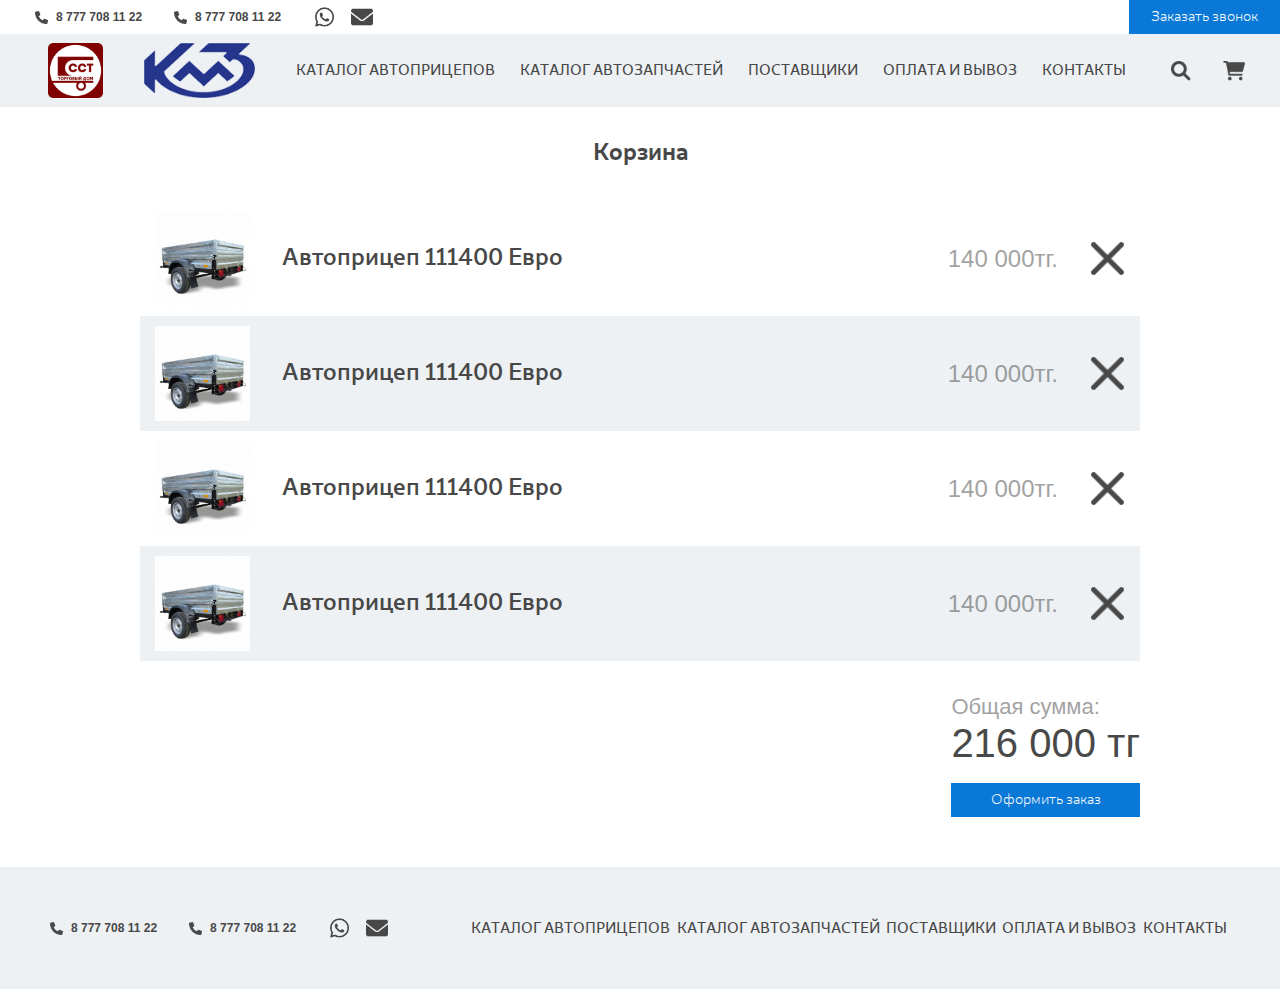
==== cart.html @ 84c4a44a "add list" ====
<!DOCTYPE html>
<html lang="ru">
<head>
    <meta charset="utf-8">
    <meta name="viewport"
          content="width=device-width, user-scalable=no, initial-scale=1.0, maximum-scale=1.0, minimum-scale=1.0">
    <title>Nav</title>
    <link rel="stylesheet" type="text/css" href="css/style.min.css">
    <link rel="stylesheet" type="text/css" href="css/cart.min.css">
    <script src="js/burger.js"></script>
</head>
<body>
<header class="container">
    <div class="up-menu">
        <div class="contact">
            <div class="phone-list">
                <div class="phone-item">
                    <div class="icon-phone"></div>
                    <div class="phone">8 777 708 11 22</div>
                </div>
                <div class="phone-item">
                    <div class="icon-phone"></div>
                    <div class="phone">8 777 708 11 22</div>
                </div>
            </div>
            <div class="social">
                <div class="icon-whatsapp"></div>
                <div class="icon-mail"></div>
            </div>
        </div>
        <div class="call">
            <button>Заказать звонок</button>
        </div>
    </div>
    <div class="down-menu">
        <div class="logo">
            <div class="icon-sst"></div>
            <div class="icon-kmz"></div>
        </div>
        <nav class="main-menu">
            <ul>
                <li><a href="">Каталог Автоприцепов</a></li>
                <li><a href="">Каталог Автозапчастей</a></li>
                <li><a href="">Поставщики</a></li>
                <li><a href="">Оплата и вывоз</a></li>
                <li><a href="">Контакты</a></li>
            </ul>
        </nav>
        <nav class="mobile_menu">
            <div onclick="burger_click()" class="burger_icon">
                <span></span>
                <span></span>
                <span></span>
            </div>
            <ul class="burger_menu">
                <li><a href="">Каталог Автоприцепов</a></li>
                <li><a href="">Каталог Автозапчастей</a></li>
                <li><a href="">Поставщики</a></li>
                <li><a href="">Оплата и вывоз</a></li>
                <li><a href="">Контакты</a></li>
            </ul>
        </nav>
        <div class="search">
            <div class="icon-search"></div>
            <div class="icon-basket"></div>
        </div>
    </div>
</header>

<main class="container">
    <section class="wrap item cart-list">
        <h2 class="title">Корзина</h2>
        <div class="cart">
            <div class="item">
                <div class="left">
                    <img src="img/test-item.png" alt="">
                    <p class="name">Автоприцеп 111400 Евро</p>
                </div>
                <div class="right">
                    <p class="price">140 000тг.</p>
                    <img src="img/icon/del.png" alt="">
                </div>

            </div>
            <div class="item">
                <div class="left">
                    <img src="img/test-item.png" alt="">
                    <p class="name">Автоприцеп 111400 Евро</p>
                </div>
                <div class="right">
                    <p class="price">140 000тг.</p>
                    <img src="img/icon/del.png" alt="">
                </div>

            </div>
            <div class="item">
                <div class="left">
                    <img src="img/test-item.png" alt="">
                    <p class="name">Автоприцеп 111400 Евро</p>
                </div>
                <div class="right">
                    <p class="price">140 000тг.</p>
                    <img src="img/icon/del.png" alt="">
                </div>

            </div>
            <div class="item">
                <div class="left">
                    <img src="img/test-item.png" alt="">
                    <p class="name">Автоприцеп 111400 Евро</p>
                </div>
                <div class="right">
                    <p class="price">140 000тг.</p>
                    <img src="img/icon/del.png" alt="">
                </div>

            </div>
        </div>
    </section>
    <section class="wrap item cart-buy">
        <div class="card">
            <div class="text">
                <p>Общая сумма:</p>
                <h4>216 000 тг</h4>
            </div>
            <button>Оформить заказ</button>
        </div>
    </section>
</main>

<footer class="container">
    <div class="contact">
        <div class="phone-list">
            <div class="phone-item">
                <div class="icon-phone"></div>
                <div class="phone">8 777 708 11 22</div>
            </div>
            <div class="phone-item">
                <div class="icon-phone"></div>
                <div class="phone">8 777 708 11 22</div>
            </div>
        </div>
        <div class="social">
            <div class="icon-whatsapp"></div>
            <div class="icon-mail"></div>
        </div>
    </div>
    <nav class="main-menu">
        <ul>
            <li><a href="">Каталог Автоприцепов</a></li>
            <li><a href="">Каталог Автозапчастей</a></li>
            <li><a href="">Поставщики</a></li>
            <li><a href="">Оплата и вывоз</a></li>
            <li><a href="">Контакты</a></li>
        </ul>
    </nav>
</footer>
</body>
</html>
---- css/style.min.css ----
@font-face{font-family:"Petra Sans";src:url("../fonts/PetraSans-Regular.ttf") format("ttf"),url("../fonts/PetraSans-Regular.woff") format("woff");font-weight:300}@font-face{font-family:"Petra Sans";src:url("../fonts/PetraSans-Light.ttf") format("ttf"),url("../fonts/PetraSans-Light.woff") format("woff");font-weight:400}@font-face{font-family:"Petra Sans";src:url("../fonts/PetraSans-Medium.ttf") format("ttf"),url("../fonts/PetraSans-Medium.woff") format("woff");font-weight:500;font-style:normal}@font-face{font-family:"Petra Sans";src:url("../fonts/PetraSans-SemiBold.ttf") format("ttf"),url("../fonts/PetraSans-SemiBold.woff") format("woff");font-weight:600;font-style:normal}@font-face{font-family:"Petra Sans";src:url("../fonts/PetraSans-Bold.ttf") format("ttf"),url("../fonts/PetraSans-Bold.woff") format("woff");font-weight:700;font-style:normal}@font-face{font-family:"Petra Sans";src:url("../fonts/PetraSans-ExtraBold.ttf") format("ttf"),url("../fonts/PetraSans-ExtraBold.woff") format("woff");font-weight:800;font-style:normal}@font-face{font-family:"Inter";src:url("../fonts/Inter-Medium.woff2") format("woff2");font-weight:500;font-style:normal}.icon-search{background-image:url("../img/icon/search.png");width:30px;height:30px;background-size:contain;background-position:center;background-repeat:no-repeat}.icon-basket{background:url("../img/icon/basket.png");width:33px;height:30px;background-size:contain;background-position:center;background-repeat:no-repeat}.icon-phone{background:url("../img/icon/phone.png");width:20px;height:20px;display:inline-block;background-size:contain;background-position:center;background-repeat:no-repeat}.icon-whatsapp{background:url("../img/icon/whatsapp.png");width:35px;height:40px;display:inline-block;background-size:contain;background-position:center;background-repeat:no-repeat}.icon-telegram{background:url("../img/icon/telegram.png");width:35px;height:37px;display:inline-block;background-size:contain;background-position:center;background-repeat:no-repeat}.icon-mail{background:url("../img/icon/mail.png");width:35px;height:35px;display:inline-block;background-size:contain;background-position:center;background-repeat:no-repeat}.icon-kmz{background:url("../img/icon/kmz.png");width:135px;height:67px;background-size:contain;background-position:center;background-repeat:no-repeat}.icon-sst{background:url("../img/icon/sst.png");width:81px;height:81px;background-size:contain;background-position:center;background-repeat:no-repeat}*{margin:0;padding:0;outline:none;text-decoration:none;list-style-type:none;box-sizing:border-box;font-family:"Petra Sans", sans-serif;color:#484848}p{font-family:"Petra Sans", sans-serif;font-style:normal;font-weight:250;font-size:24px;line-height:155%}.container{max-width:1920px;margin:0 auto;overflow:hidden}.wrap{max-width:1400px;margin:0 auto}button{cursor:pointer;transition:400ms;padding:14px 33px;border:none;outline-offset:-0.15rem;outline:0.15rem solid #0A78D6;color:white;font-family:"Petra Sans", sans-serif;font-style:normal;background:white;font-weight:normal;font-size:20px;position:relative;z-index:1}button::after{transition:400ms;content:"";width:100%;top:0;left:0;height:100%;background:#0A78D6;display:block;position:absolute;z-index:-1}button:hover::after{transition:400ms;height:0;top:100%}button:hover{transform:scale(1.1);transition:200ms;color:#0A78D6}.contact{display:flex;gap:2em}.contact .phone-list{display:flex;align-items:center;justify-content:center;gap:2em}.contact .phone-list .phone-item{gap:0.5em;display:flex;flex-direction:row;justify-content:center;align-items:center}.contact .phone-list .phone-item .phone{font-family:"Roboto", sans-serif;font-weight:700;font-size:16px}.contact .social{display:flex;gap:1em}.main-menu{flex-grow:1}.main-menu ul{flex-wrap:wrap;display:flex;align-items:center;justify-content:space-around}.main-menu ul li a{font-family:"Petra Sans", sans-serif;font-style:normal;font-weight:500;font-size:20px;text-transform:uppercase;position:relative}.main-menu ul li a:after{left:50%;position:absolute;content:"";background:#0A78D6;display:block;height:4px;width:0;border-radius:2px;opacity:0;transition:ease-out 400ms}.main-menu ul li a:hover:after{left:0;opacity:1;width:100%;transition:ease-out 400ms}.shop-item{cursor:pointer;max-width:300px;box-sizing:border-box;display:flex;flex-direction:column;justify-content:center;align-items:center;box-shadow:0px 0px 24px 2px rgba(129,135,189,0.25);border-radius:15px;padding:25px;gap:8px;transition:ease-out 300ms}.shop-item img{height:280px;width:280px;object-fit:cover;object-position:center}.shop-item h3{font-family:"Roboto", sans-serif;font-style:normal;font-weight:400;font-size:21px;text-align:center;line-height:28px;color:#484848}.shop-item .size{display:flex;justify-content:center;gap:0.5em;align-items:center}.shop-item .size img{width:20px;height:23px;object-fit:none;object-position:center}.shop-item .size p{display:inline-block;font-family:"Roboto", sans-serif;font-style:normal;font-weight:normal;font-size:20px;line-height:23px;color:#484848}.shop-item .price{font-family:"Roboto", sans-serif;font-style:normal;font-weight:bold;font-size:28px;line-height:35px;color:#484848}.shop-item:hover{transition:ease-in 200ms;transform:scale(1.1)}.provider-item{cursor:pointer;box-shadow:0px 0px 24px 2px rgba(129,135,189,0.25);border-radius:15px;max-width:285px;padding:25px;transition:ease-in 200ms}.provider-item img{object-fit:scale-down;object-position:center;height:235px;width:235px}.provider-item h3{text-align:center;font-family:"Roboto", sans-serif;font-style:normal;font-weight:bold;font-size:30px;line-height:36px;color:#484848}.provider-item:hover{transition:ease-in 200ms;transform:scale(1.1)}header .up-menu{display:flex;justify-content:space-between;align-items:center;padding:0 0 0 50px}header .down-menu{display:flex;justify-content:space-between;flex-direction:row;align-items:center;background:#EDF1F4;flex-wrap:wrap;padding:13px 50px;gap:1em;z-index:2}header .down-menu .logo{display:flex;flex-direction:row;justify-content:center;align-items:center;flex-wrap:wrap;gap:1em}header .down-menu .search{display:flex;flex-direction:row;gap:2em}header .burger_icon{display:none;cursor:pointer;max-width:30px;position:relative;height:30px;z-index:200;margin-right:30px}header .burger_icon span{transition:ease-out 300ms;height:5px;width:30px;background:#484848;border-radius:5px;display:inline;position:absolute}header .burger_icon span:nth-child(1){width:20px;left:10px;top:13px}header .burger_icon span:nth-child(2){width:13px;left:17px;top:1px}header .burger_icon span:nth-child(3){left:0;top:24px}header .burger_icon_active span{transition:ease-out 300ms}header .burger_icon_active span:nth-child(1){width:0 !important;transform:rotate(-360deg);left:15px !important}header .burger_icon_active span:nth-child(2){width:30px !important;top:13px !important;left:0 !important;transform:rotate(-45deg)}header .burger_icon_active span:nth-child(3){top:13px !important;transform:rotate(45deg)}header .burger_menu{display:none}header .burger_menu_active{backdrop-filter:blur(4px);z-index:2;position:fixed;padding:80PX 0;left:0;right:0;top:0;bottom:0;background-color:rgba(255,255,255,0.9);display:flex;justify-content:space-around;flex-direction:column;align-items:center}header .burger_menu_active li a{font-family:"Petra Sans", sans-serif;font-style:normal;font-weight:500;font-size:20px;text-transform:uppercase;position:relative}header .burger_menu_active li a:after{left:50%;position:absolute;content:"";background:#0A78D6;display:block;height:4px;width:0;border-radius:2px;opacity:0;transition:ease-out 400ms}header .burger_menu_active li a:hover:after{left:0;opacity:1;width:100%;transition:ease-out 400ms}main{display:flex;flex-direction:column}.title{font-family:"Petra Sans", sans-serif;font-style:normal;font-weight:bold;font-size:36px;line-height:43px;color:#484848}.item{padding:50px 0;display:flex;flex-direction:column;gap:50px;justify-content:center;width:100%}.item .title{text-align:center}.banner{padding:150px 0;display:flex;justify-content:space-between;align-items:center;gap:5em;flex-direction:row}.banner .text{display:flex;gap:20px;flex-direction:column;flex-wrap:wrap;justify-content:flex-start;align-items:start}.banner .text h1{font-family:"Petra Sans", sans-serif;font-style:normal;font-weight:bold;font-size:60px;line-height:72px;color:#0A78D6}.banner .text p{font-family:"Petra Sans", sans-serif;color:#484848;font-style:normal;font-weight:300;font-size:22px;line-height:26px}.items{display:flex;justify-content:center;flex-wrap:wrap;gap:45px}form{display:flex;flex-direction:row;justify-content:space-between;align-items:center;gap:30px}form div{flex-grow:1;width:calc(100% - 15px)}form div input{width:100%;border:none;background:#EDF1F4;padding:14px 24px;font-family:"Petra Sans", sans-serif;font-style:normal;font-weight:normal;font-size:30px;line-height:35px;color:#484848}form div button{font-family:"Petra Sans", sans-serif;font-style:normal;font-weight:normal;font-size:30px;line-height:35px;width:100%}.maps{height:400px}footer{display:flex;justify-content:space-between;align-items:center;padding:50px;background:#EDF1F4;gap:5em}@media (max-width: 1440px){.container{max-width:calc(1440px)}.wrap{max-width:1350px;margin:0 auto}.main-menu ul li a{font-size:17px}}@media (max-width: 1390px){.container{max-width:calc(1390px)}.wrap{max-width:1000px;margin:0 auto}header .up-menu{padding:0 0 0 35px}header .down-menu{padding:9px 35px}button{padding:10px 22px;font-size:15px}.contact .phone-list .phone-item .phone{font-size:12px}.icon-search{width:20px;height:20px;background-size:cover}.icon-basket{width:22px;height:20px}.icon-phone{width:13px;height:13px}.icon-whatsapp{width:22px;height:22px}.icon-mail{width:22px;height:22px}.icon-kmz{height:55px}.icon-sst{height:55px}.main-menu ul li a{font-size:15px}.title{font-size:24px;line-height:28px}.item{padding:33px 0;gap:33px}.banner{padding:100px 0}.banner .text{gap:15px}.banner .text h1{font-size:40px;line-height:48px}.banner .text p{font-size:14px;line-height:17px}.banner img{width:40%}.items{gap:30px}.shop-item{max-width:2300px;box-shadow:0px 0px 16px 2px rgba(129,135,189,0.25);border-radius:10px;padding:16px;gap:6px}.shop-item img{height:185px;width:185px}.shop-item h3{font-size:14px;line-height:18px}.shop-item .size img{width:14px;height:16px}.shop-item .size p{font-size:14px;line-height:16px}.shop-item .price{font-size:18px;line-height:20px}.provider-item{box-shadow:0px 0px 16px 2px rgba(129,135,189,0.25);border-radius:10px;max-width:190px;padding:16px}.provider-item img{height:155px;width:155px}.provider-item h3{font-size:20px;line-height:24px}form{gap:20px}form div input{padding:9px 16px;font-size:20px;line-height:23px}form div button{font-size:20px;line-height:23px}}@media (max-width: 1024px){.container{max-width:calc(1024px)}.wrap{max-width:800px;margin:0 auto}.main-menu ul li a{font-size:12px}.icon-kmz{width:67px;height:33px}.icon-sst{width:35px;height:35px}}@media (max-width: 900px){.container{max-width:calc(900px)}.wrap{max-width:800px}.main-menu{display:none}.search{display:none !important}footer{justify-content:center}.burger_icon{display:flex !important}}@media (max-width: 768px){.container{max-width:calc(768px)}.wrap{max-width:660px}.banner{flex-direction:column-reverse;text-align:center;justify-content:center;align-items:center}.banner img{width:70%}.banner .text{justify-content:center;align-items:center}form{flex-direction:column}}@media (max-width: 480px){.container{max-width:calc(480px)}.wrap{max-width:380px}header .contact{display:none}header .call{width:100%}header .call button{width:100% !important}header .up-menu{padding:0}footer .contact{justify-content:center;align-items:center;flex-direction:column}footer .contact .phone-list{justify-content:center;align-items:center;flex-direction:column}footer .contact .phone-list .phone-item .phone{font-size:26px}.banner{padding:40px 0;gap:40px}}
---- css/cart.min.css ----
.cart-list .cart .item{padding:10px 15px;display:flex;flex-direction:row;justify-content:space-between;align-items:center}.cart-list .cart .item .left{display:flex;flex-direction:row;justify-content:start;align-items:center;gap:2em}.cart-list .cart .item .left p{font-family:"Petra Sans", sans-serif;font-style:normal;font-weight:600;font-size:24px;line-height:29px;color:#484848}.cart-list .cart .item .left img{width:95px;height:95px;object-position:center;object-fit:contain}.cart-list .cart .item .right{display:flex;flex-direction:row;justify-content:end;align-items:center;gap:2em}.cart-list .cart .item .right p{font-family:"Roboto", sans-serif;font-style:normal;font-weight:500;font-size:24px;line-height:28px;color:#484848;opacity:0.5}.cart-list .cart .item .right img{cursor:pointer;width:35px;height:35px;object-position:center;object-fit:contain;transition:ease 600ms}.cart-list .cart .item .right img:hover{transition:ease-in-out 400ms;transform:rotate(180deg)}.cart-list .cart .item:nth-child(even){background-color:#EDF1F4}.cart-buy{padding:0 0 50px 0;display:flex;justify-content:left;flex-direction:column;align-items:end}.cart-buy .card{display:flex;flex-direction:column;gap:1em}.cart-buy .card .text p{font-family:"Roboto", sans-serif;font-style:normal;font-weight:500;font-size:22px;line-height:26px;color:#484848;opacity:0.5}.cart-buy .card .text h4{font-family:"Roboto", sans-serif;font-style:normal;font-weight:500;font-size:40px;line-height:47px;color:#484848}@media (max-width: 768px){.cart-buy{align-items:revert}.cart-list .cart .item{padding:10px 15px;display:flex;flex-direction:column;justify-content:center;align-items:center;gap:0.2em}.cart-list .cart .item .left{width:100%;display:flex;flex-direction:row;justify-content:space-between;align-items:center}.cart-list .cart .item .right{width:100%;display:flex;flex-direction:row;justify-content:space-between;align-items:center}}
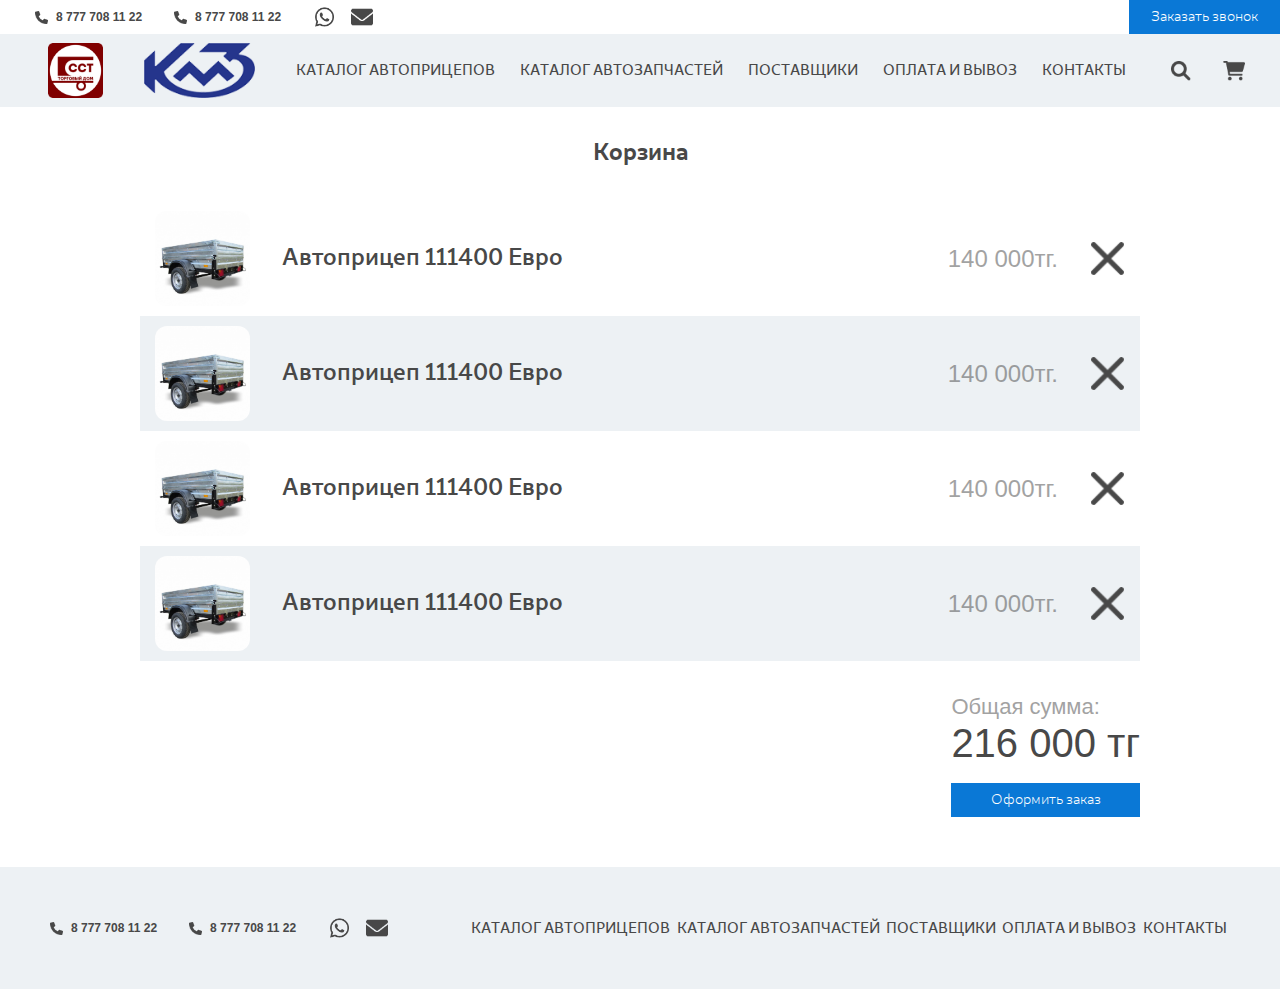
==== commit fd868e46: "add list" ====
--- a/cart.html
+++ b/cart.html
@@ -75,6 +75,7 @@
                 <div class="left">
                     <img src="img/test-item.png" alt="">
                     <p class="name">Автоприцеп 111400 Евро</p>
+                    <img class="del" src="img/icon/del.png" alt="">
                 </div>
                 <div class="right">
                     <p class="price">140 000тг.</p>
@@ -86,6 +87,7 @@
                 <div class="left">
                     <img src="img/test-item.png" alt="">
                     <p class="name">Автоприцеп 111400 Евро</p>
+                    <img class="del" src="img/icon/del.png" alt="">
                 </div>
                 <div class="right">
                     <p class="price">140 000тг.</p>
@@ -97,6 +99,7 @@
                 <div class="left">
                     <img src="img/test-item.png" alt="">
                     <p class="name">Автоприцеп 111400 Евро</p>
+                    <img class="del" src="img/icon/del.png" alt="">
                 </div>
                 <div class="right">
                     <p class="price">140 000тг.</p>
@@ -108,6 +111,7 @@
                 <div class="left">
                     <img src="img/test-item.png" alt="">
                     <p class="name">Автоприцеп 111400 Евро</p>
+                    <img class="del" src="img/icon/del.png" alt="">
                 </div>
                 <div class="right">
                     <p class="price">140 000тг.</p>
@@ -115,6 +119,7 @@
                 </div>
 
             </div>
+
         </div>
     </section>
     <section class="wrap item cart-buy">
--- a/css/style.min.css
+++ b/css/style.min.css
@@ -1 +1 @@
-@font-face{font-family:"Petra Sans";src:url("../fonts/PetraSans-Regular.ttf") format("ttf"),url("../fonts/PetraSans-Regular.woff") format("woff");font-weight:300}@font-face{font-family:"Petra Sans";src:url("../fonts/PetraSans-Light.ttf") format("ttf"),url("../fonts/PetraSans-Light.woff") format("woff");font-weight:400}@font-face{font-family:"Petra Sans";src:url("../fonts/PetraSans-Medium.ttf") format("ttf"),url("../fonts/PetraSans-Medium.woff") format("woff");font-weight:500;font-style:normal}@font-face{font-family:"Petra Sans";src:url("../fonts/PetraSans-SemiBold.ttf") format("ttf"),url("../fonts/PetraSans-SemiBold.woff") format("woff");font-weight:600;font-style:normal}@font-face{font-family:"Petra Sans";src:url("../fonts/PetraSans-Bold.ttf") format("ttf"),url("../fonts/PetraSans-Bold.woff") format("woff");font-weight:700;font-style:normal}@font-face{font-family:"Petra Sans";src:url("../fonts/PetraSans-ExtraBold.ttf") format("ttf"),url("../fonts/PetraSans-ExtraBold.woff") format("woff");font-weight:800;font-style:normal}@font-face{font-family:"Inter";src:url("../fonts/Inter-Medium.woff2") format("woff2");font-weight:500;font-style:normal}.icon-search{background-image:url("../img/icon/search.png");width:30px;height:30px;background-size:contain;background-position:center;background-repeat:no-repeat}.icon-basket{background:url("../img/icon/basket.png");width:33px;height:30px;background-size:contain;background-position:center;background-repeat:no-repeat}.icon-phone{background:url("../img/icon/phone.png");width:20px;height:20px;display:inline-block;background-size:contain;background-position:center;background-repeat:no-repeat}.icon-whatsapp{background:url("../img/icon/whatsapp.png");width:35px;height:40px;display:inline-block;background-size:contain;background-position:center;background-repeat:no-repeat}.icon-telegram{background:url("../img/icon/telegram.png");width:35px;height:37px;display:inline-block;background-size:contain;background-position:center;background-repeat:no-repeat}.icon-mail{background:url("../img/icon/mail.png");width:35px;height:35px;display:inline-block;background-size:contain;background-position:center;background-repeat:no-repeat}.icon-kmz{background:url("../img/icon/kmz.png");width:135px;height:67px;background-size:contain;background-position:center;background-repeat:no-repeat}.icon-sst{background:url("../img/icon/sst.png");width:81px;height:81px;background-size:contain;background-position:center;background-repeat:no-repeat}*{margin:0;padding:0;outline:none;text-decoration:none;list-style-type:none;box-sizing:border-box;font-family:"Petra Sans", sans-serif;color:#484848}p{font-family:"Petra Sans", sans-serif;font-style:normal;font-weight:250;font-size:24px;line-height:155%}.container{max-width:1920px;margin:0 auto;overflow:hidden}.wrap{max-width:1400px;margin:0 auto}button{cursor:pointer;transition:400ms;padding:14px 33px;border:none;outline-offset:-0.15rem;outline:0.15rem solid #0A78D6;color:white;font-family:"Petra Sans", sans-serif;font-style:normal;background:white;font-weight:normal;font-size:20px;position:relative;z-index:1}button::after{transition:400ms;content:"";width:100%;top:0;left:0;height:100%;background:#0A78D6;display:block;position:absolute;z-index:-1}button:hover::after{transition:400ms;height:0;top:100%}button:hover{transform:scale(1.1);transition:200ms;color:#0A78D6}.contact{display:flex;gap:2em}.contact .phone-list{display:flex;align-items:center;justify-content:center;gap:2em}.contact .phone-list .phone-item{gap:0.5em;display:flex;flex-direction:row;justify-content:center;align-items:center}.contact .phone-list .phone-item .phone{font-family:"Roboto", sans-serif;font-weight:700;font-size:16px}.contact .social{display:flex;gap:1em}.main-menu{flex-grow:1}.main-menu ul{flex-wrap:wrap;display:flex;align-items:center;justify-content:space-around}.main-menu ul li a{font-family:"Petra Sans", sans-serif;font-style:normal;font-weight:500;font-size:20px;text-transform:uppercase;position:relative}.main-menu ul li a:after{left:50%;position:absolute;content:"";background:#0A78D6;display:block;height:4px;width:0;border-radius:2px;opacity:0;transition:ease-out 400ms}.main-menu ul li a:hover:after{left:0;opacity:1;width:100%;transition:ease-out 400ms}.shop-item{cursor:pointer;max-width:300px;box-sizing:border-box;display:flex;flex-direction:column;justify-content:center;align-items:center;box-shadow:0px 0px 24px 2px rgba(129,135,189,0.25);border-radius:15px;padding:25px;gap:8px;transition:ease-out 300ms}.shop-item img{height:280px;width:280px;object-fit:cover;object-position:center}.shop-item h3{font-family:"Roboto", sans-serif;font-style:normal;font-weight:400;font-size:21px;text-align:center;line-height:28px;color:#484848}.shop-item .size{display:flex;justify-content:center;gap:0.5em;align-items:center}.shop-item .size img{width:20px;height:23px;object-fit:none;object-position:center}.shop-item .size p{display:inline-block;font-family:"Roboto", sans-serif;font-style:normal;font-weight:normal;font-size:20px;line-height:23px;color:#484848}.shop-item .price{font-family:"Roboto", sans-serif;font-style:normal;font-weight:bold;font-size:28px;line-height:35px;color:#484848}.shop-item:hover{transition:ease-in 200ms;transform:scale(1.1)}.provider-item{cursor:pointer;box-shadow:0px 0px 24px 2px rgba(129,135,189,0.25);border-radius:15px;max-width:285px;padding:25px;transition:ease-in 200ms}.provider-item img{object-fit:scale-down;object-position:center;height:235px;width:235px}.provider-item h3{text-align:center;font-family:"Roboto", sans-serif;font-style:normal;font-weight:bold;font-size:30px;line-height:36px;color:#484848}.provider-item:hover{transition:ease-in 200ms;transform:scale(1.1)}header .up-menu{display:flex;justify-content:space-between;align-items:center;padding:0 0 0 50px}header .down-menu{display:flex;justify-content:space-between;flex-direction:row;align-items:center;background:#EDF1F4;flex-wrap:wrap;padding:13px 50px;gap:1em;z-index:2}header .down-menu .logo{display:flex;flex-direction:row;justify-content:center;align-items:center;flex-wrap:wrap;gap:1em}header .down-menu .search{display:flex;flex-direction:row;gap:2em}header .burger_icon{display:none;cursor:pointer;max-width:30px;position:relative;height:30px;z-index:200;margin-right:30px}header .burger_icon span{transition:ease-out 300ms;height:5px;width:30px;background:#484848;border-radius:5px;display:inline;position:absolute}header .burger_icon span:nth-child(1){width:20px;left:10px;top:13px}header .burger_icon span:nth-child(2){width:13px;left:17px;top:1px}header .burger_icon span:nth-child(3){left:0;top:24px}header .burger_icon_active span{transition:ease-out 300ms}header .burger_icon_active span:nth-child(1){width:0 !important;transform:rotate(-360deg);left:15px !important}header .burger_icon_active span:nth-child(2){width:30px !important;top:13px !important;left:0 !important;transform:rotate(-45deg)}header .burger_icon_active span:nth-child(3){top:13px !important;transform:rotate(45deg)}header .burger_menu{display:none}header .burger_menu_active{backdrop-filter:blur(4px);z-index:2;position:fixed;padding:80PX 0;left:0;right:0;top:0;bottom:0;background-color:rgba(255,255,255,0.9);display:flex;justify-content:space-around;flex-direction:column;align-items:center}header .burger_menu_active li a{font-family:"Petra Sans", sans-serif;font-style:normal;font-weight:500;font-size:20px;text-transform:uppercase;position:relative}header .burger_menu_active li a:after{left:50%;position:absolute;content:"";background:#0A78D6;display:block;height:4px;width:0;border-radius:2px;opacity:0;transition:ease-out 400ms}header .burger_menu_active li a:hover:after{left:0;opacity:1;width:100%;transition:ease-out 400ms}main{display:flex;flex-direction:column}.title{font-family:"Petra Sans", sans-serif;font-style:normal;font-weight:bold;font-size:36px;line-height:43px;color:#484848}.item{padding:50px 0;display:flex;flex-direction:column;gap:50px;justify-content:center;width:100%}.item .title{text-align:center}.banner{padding:150px 0;display:flex;justify-content:space-between;align-items:center;gap:5em;flex-direction:row}.banner .text{display:flex;gap:20px;flex-direction:column;flex-wrap:wrap;justify-content:flex-start;align-items:start}.banner .text h1{font-family:"Petra Sans", sans-serif;font-style:normal;font-weight:bold;font-size:60px;line-height:72px;color:#0A78D6}.banner .text p{font-family:"Petra Sans", sans-serif;color:#484848;font-style:normal;font-weight:300;font-size:22px;line-height:26px}.items{display:flex;justify-content:center;flex-wrap:wrap;gap:45px}form{display:flex;flex-direction:row;justify-content:space-between;align-items:center;gap:30px}form div{flex-grow:1;width:calc(100% - 15px)}form div input{width:100%;border:none;background:#EDF1F4;padding:14px 24px;font-family:"Petra Sans", sans-serif;font-style:normal;font-weight:normal;font-size:30px;line-height:35px;color:#484848}form div button{font-family:"Petra Sans", sans-serif;font-style:normal;font-weight:normal;font-size:30px;line-height:35px;width:100%}.maps{height:400px}footer{display:flex;justify-content:space-between;align-items:center;padding:50px;background:#EDF1F4;gap:5em}@media (max-width: 1440px){.container{max-width:calc(1440px)}.wrap{max-width:1350px;margin:0 auto}.main-menu ul li a{font-size:17px}}@media (max-width: 1390px){.container{max-width:calc(1390px)}.wrap{max-width:1000px;margin:0 auto}header .up-menu{padding:0 0 0 35px}header .down-menu{padding:9px 35px}button{padding:10px 22px;font-size:15px}.contact .phone-list .phone-item .phone{font-size:12px}.icon-search{width:20px;height:20px;background-size:cover}.icon-basket{width:22px;height:20px}.icon-phone{width:13px;height:13px}.icon-whatsapp{width:22px;height:22px}.icon-mail{width:22px;height:22px}.icon-kmz{height:55px}.icon-sst{height:55px}.main-menu ul li a{font-size:15px}.title{font-size:24px;line-height:28px}.item{padding:33px 0;gap:33px}.banner{padding:100px 0}.banner .text{gap:15px}.banner .text h1{font-size:40px;line-height:48px}.banner .text p{font-size:14px;line-height:17px}.banner img{width:40%}.items{gap:30px}.shop-item{max-width:2300px;box-shadow:0px 0px 16px 2px rgba(129,135,189,0.25);border-radius:10px;padding:16px;gap:6px}.shop-item img{height:185px;width:185px}.shop-item h3{font-size:14px;line-height:18px}.shop-item .size img{width:14px;height:16px}.shop-item .size p{font-size:14px;line-height:16px}.shop-item .price{font-size:18px;line-height:20px}.provider-item{box-shadow:0px 0px 16px 2px rgba(129,135,189,0.25);border-radius:10px;max-width:190px;padding:16px}.provider-item img{height:155px;width:155px}.provider-item h3{font-size:20px;line-height:24px}form{gap:20px}form div input{padding:9px 16px;font-size:20px;line-height:23px}form div button{font-size:20px;line-height:23px}}@media (max-width: 1024px){.container{max-width:calc(1024px)}.wrap{max-width:800px;margin:0 auto}.main-menu ul li a{font-size:12px}.icon-kmz{width:67px;height:33px}.icon-sst{width:35px;height:35px}}@media (max-width: 900px){.container{max-width:calc(900px)}.wrap{max-width:800px}.main-menu{display:none}.search{display:none !important}footer{justify-content:center}.burger_icon{display:flex !important}}@media (max-width: 768px){.container{max-width:calc(768px)}.wrap{max-width:660px}.banner{flex-direction:column-reverse;text-align:center;justify-content:center;align-items:center}.banner img{width:70%}.banner .text{justify-content:center;align-items:center}form{flex-direction:column}}@media (max-width: 480px){.container{max-width:calc(480px)}.wrap{max-width:380px}header .contact{display:none}header .call{width:100%}header .call button{width:100% !important}header .up-menu{padding:0}footer .contact{justify-content:center;align-items:center;flex-direction:column}footer .contact .phone-list{justify-content:center;align-items:center;flex-direction:column}footer .contact .phone-list .phone-item .phone{font-size:26px}.banner{padding:40px 0;gap:40px}}
+@font-face{font-family:"Petra Sans";src:url("../fonts/PetraSans-Regular.ttf") format("ttf"),url("../fonts/PetraSans-Regular.woff") format("woff");font-weight:300}@font-face{font-family:"Petra Sans";src:url("../fonts/PetraSans-Light.ttf") format("ttf"),url("../fonts/PetraSans-Light.woff") format("woff");font-weight:400}@font-face{font-family:"Petra Sans";src:url("../fonts/PetraSans-Medium.ttf") format("ttf"),url("../fonts/PetraSans-Medium.woff") format("woff");font-weight:500;font-style:normal}@font-face{font-family:"Petra Sans";src:url("../fonts/PetraSans-SemiBold.ttf") format("ttf"),url("../fonts/PetraSans-SemiBold.woff") format("woff");font-weight:600;font-style:normal}@font-face{font-family:"Petra Sans";src:url("../fonts/PetraSans-Bold.ttf") format("ttf"),url("../fonts/PetraSans-Bold.woff") format("woff");font-weight:700;font-style:normal}@font-face{font-family:"Petra Sans";src:url("../fonts/PetraSans-ExtraBold.ttf") format("ttf"),url("../fonts/PetraSans-ExtraBold.woff") format("woff");font-weight:800;font-style:normal}@font-face{font-family:"Inter";src:url("../fonts/Inter-Medium.woff2") format("woff2");font-weight:500;font-style:normal}.icon-search{background-image:url("../img/icon/search.png");width:30px;height:30px;background-size:contain;background-position:center;background-repeat:no-repeat}.icon-basket{background:url("../img/icon/basket.png");width:33px;height:30px;background-size:contain;background-position:center;background-repeat:no-repeat}.icon-phone{background:url("../img/icon/phone.png");width:20px;height:20px;display:inline-block;background-size:contain;background-position:center;background-repeat:no-repeat}.icon-whatsapp{background:url("../img/icon/whatsapp.png");width:35px;height:40px;display:inline-block;background-size:contain;background-position:center;background-repeat:no-repeat}.icon-telegram{background:url("../img/icon/telegram.png");width:35px;height:37px;display:inline-block;background-size:contain;background-position:center;background-repeat:no-repeat}.icon-mail{background:url("../img/icon/mail.png");width:35px;height:35px;display:inline-block;background-size:contain;background-position:center;background-repeat:no-repeat}.icon-kmz{background:url("../img/icon/kmz.png");width:135px;height:67px;background-size:contain;background-position:center;background-repeat:no-repeat}.icon-sst{background:url("../img/icon/sst.png");width:81px;height:81px;background-size:contain;background-position:center;background-repeat:no-repeat}*{margin:0;padding:0;outline:none;text-decoration:none;list-style-type:none;box-sizing:border-box;font-family:"Petra Sans", sans-serif;color:#484848}p{font-family:"Petra Sans", sans-serif;font-style:normal;font-weight:250;font-size:24px;line-height:155%}.container{max-width:1920px;margin:0 auto;overflow:hidden}.wrap{max-width:1400px;margin:0 auto}button{cursor:pointer;transition:400ms;padding:14px 33px;border:none;outline-offset:-0.15rem;outline:0.15rem solid #0A78D6;color:white;font-family:"Petra Sans", sans-serif;font-style:normal;background:white;font-weight:normal;font-size:20px;position:relative;z-index:1}button::after{transition:400ms;content:"";width:100%;top:0;left:0;height:100%;background:#0A78D6;display:block;position:absolute;z-index:-1}button:hover::after{transition:400ms;height:0;top:100%}button:hover{transform:scale(1.1);transition:200ms;color:#0A78D6}.contact{display:flex;gap:2em}.contact .phone-list{display:flex;align-items:center;justify-content:center;gap:2em}.contact .phone-list .phone-item{gap:0.5em;display:flex;flex-direction:row;justify-content:center;align-items:center}.contact .phone-list .phone-item .phone{font-family:"Roboto", sans-serif;font-weight:700;font-size:16px}.contact .social{display:flex;gap:1em}.main-menu{flex-grow:1}.main-menu ul{flex-wrap:wrap;display:flex;align-items:center;justify-content:space-around}.main-menu ul li a{font-family:"Petra Sans", sans-serif;font-style:normal;font-weight:500;font-size:20px;text-transform:uppercase;position:relative}.main-menu ul li a:after{left:50%;position:absolute;content:"";background:#0A78D6;display:block;height:4px;width:0;border-radius:2px;opacity:0;transition:ease-out 400ms}.main-menu ul li a:hover:after{left:0;opacity:1;width:100%;transition:ease-out 400ms}.shop-item{cursor:pointer;max-width:300px;box-sizing:border-box;display:flex;flex-direction:column;justify-content:center;align-items:center;box-shadow:0px 0px 24px 2px rgba(129,135,189,0.25);border-radius:15px;padding:25px;gap:8px;transition:ease-out 300ms}.shop-item img{height:280px;width:280px;object-fit:cover;object-position:center}.shop-item h3{font-family:"Roboto", sans-serif;font-style:normal;font-weight:400;font-size:21px;text-align:center;line-height:28px;color:#484848}.shop-item .size{display:flex;justify-content:center;gap:0.5em;align-items:center}.shop-item .size img{width:20px;height:23px;object-fit:none;object-position:center}.shop-item .size p{display:inline-block;font-family:"Roboto", sans-serif;font-style:normal;font-weight:normal;font-size:20px;line-height:23px;color:#484848}.shop-item .price{font-family:"Roboto", sans-serif;font-style:normal;font-weight:bold;font-size:28px;line-height:35px;color:#484848}.shop-item:hover{transition:ease-in 200ms;transform:scale(1.1)}.provider-item{cursor:pointer;box-shadow:0px 0px 24px 2px rgba(129,135,189,0.25);border-radius:15px;max-width:285px;padding:25px;transition:ease-in 200ms}.provider-item img{object-fit:scale-down;object-position:center;height:235px;width:235px}.provider-item h3{text-align:center;font-family:"Roboto", sans-serif;font-style:normal;font-weight:bold;font-size:30px;line-height:36px;color:#484848}.provider-item:hover{transition:ease-in 200ms;transform:scale(1.1)}header .up-menu{display:flex;justify-content:space-between;align-items:center;padding:0 0 0 50px}header .down-menu{display:flex;justify-content:space-between;flex-direction:row;align-items:center;background:#EDF1F4;flex-wrap:wrap;padding:13px 50px;gap:1em;z-index:2}header .down-menu .logo{display:flex;flex-direction:row;justify-content:center;align-items:center;flex-wrap:wrap;gap:1em}header .down-menu .search{display:flex;flex-direction:row;gap:2em}header .burger_icon{display:none;cursor:pointer;max-width:30px;position:relative;height:30px;z-index:4;margin-right:30px}header .burger_icon span{transition:ease-out 300ms;height:5px;width:30px;background:#484848;border-radius:5px;display:inline;position:absolute}header .burger_icon span:nth-child(1){width:20px;left:10px;top:13px}header .burger_icon span:nth-child(2){width:13px;left:17px;top:1px}header .burger_icon span:nth-child(3){left:0;top:24px}header .burger_icon_active span{transition:ease-out 300ms}header .burger_icon_active span:nth-child(1){width:0 !important;transform:rotate(-360deg);left:15px !important}header .burger_icon_active span:nth-child(2){width:30px !important;top:13px !important;left:0 !important;transform:rotate(-45deg)}header .burger_icon_active span:nth-child(3){top:13px !important;transform:rotate(45deg)}header .burger_menu{display:none}header .burger_menu_active{backdrop-filter:blur(4px);z-index:2;position:fixed;padding:80PX 0;left:0;right:0;top:0;bottom:0;background-color:rgba(255,255,255,0.9);display:flex;justify-content:space-around;flex-direction:column;align-items:center}header .burger_menu_active li a{font-family:"Petra Sans", sans-serif;font-style:normal;font-weight:500;font-size:20px;text-transform:uppercase;position:relative}header .burger_menu_active li a:after{left:50%;position:absolute;content:"";background:#0A78D6;display:block;height:4px;width:0;border-radius:2px;opacity:0;transition:ease-out 400ms}header .burger_menu_active li a:hover:after{left:0;opacity:1;width:100%;transition:ease-out 400ms}main{display:flex;flex-direction:column}.title{font-family:"Petra Sans", sans-serif;font-style:normal;font-weight:bold;font-size:36px;line-height:43px;color:#484848}.item{padding:50px 0;display:flex;flex-direction:column;gap:50px;justify-content:center;width:100%}.item .title{text-align:center}.banner{padding:150px 0;display:flex;justify-content:space-between;align-items:center;gap:5em;flex-direction:row}.banner .text{display:flex;gap:20px;flex-direction:column;flex-wrap:wrap;justify-content:flex-start;align-items:start}.banner .text h1{font-family:"Petra Sans", sans-serif;font-style:normal;font-weight:bold;font-size:60px;line-height:72px;color:#0A78D6}.banner .text p{font-family:"Petra Sans", sans-serif;color:#484848;font-style:normal;font-weight:300;font-size:22px;line-height:26px}.items{display:flex;justify-content:center;flex-wrap:wrap;gap:45px}form{display:flex;flex-direction:row;justify-content:space-between;align-items:center;gap:30px}form div{flex-grow:1;width:calc(100% - 15px)}form div input{width:100%;border:none;background:#EDF1F4;padding:14px 24px;font-family:"Petra Sans", sans-serif;font-style:normal;font-weight:normal;font-size:30px;line-height:35px;color:#484848}form div button{font-family:"Petra Sans", sans-serif;font-style:normal;font-weight:normal;font-size:30px;line-height:35px;width:100%}.maps{height:400px}footer{display:flex;justify-content:space-between;align-items:center;padding:50px;background:#EDF1F4;gap:5em}@media (max-width: 1440px){.container{max-width:calc(1440px)}.wrap{max-width:1350px;margin:0 auto}.main-menu ul li a{font-size:17px}}@media (max-width: 1390px){.container{max-width:calc(1390px)}.wrap{max-width:1000px;margin:0 auto}header .up-menu{padding:0 0 0 35px}header .down-menu{padding:9px 35px}button{padding:10px 22px;font-size:15px}.contact .phone-list .phone-item .phone{font-size:12px}.icon-search{width:20px;height:20px;background-size:cover}.icon-basket{width:22px;height:20px}.icon-phone{width:13px;height:13px}.icon-whatsapp{width:22px;height:22px}.icon-mail{width:22px;height:22px}.icon-kmz{height:55px}.icon-sst{height:55px}.main-menu ul li a{font-size:15px}.title{font-size:24px;line-height:28px}.item{padding:33px 0;gap:33px}.banner{padding:100px 0}.banner .text{gap:15px}.banner .text h1{font-size:40px;line-height:48px}.banner .text p{font-size:14px;line-height:17px}.banner img{width:40%}.items{gap:30px}.shop-item{max-width:2300px;box-shadow:0px 0px 16px 2px rgba(129,135,189,0.25);border-radius:10px;padding:16px;gap:6px}.shop-item img{height:185px;width:185px}.shop-item h3{font-size:14px;line-height:18px}.shop-item .size img{width:14px;height:16px}.shop-item .size p{font-size:14px;line-height:16px}.shop-item .price{font-size:18px;line-height:20px}.provider-item{box-shadow:0px 0px 16px 2px rgba(129,135,189,0.25);border-radius:10px;max-width:190px;padding:16px}.provider-item img{height:155px;width:155px}.provider-item h3{font-size:20px;line-height:24px}form{gap:20px}form div input{padding:9px 16px;font-size:20px;line-height:23px}form div button{font-size:20px;line-height:23px}}@media (max-width: 1024px){.container{max-width:calc(1024px)}.wrap{max-width:800px;margin:0 auto}.main-menu ul li a{font-size:12px}.icon-kmz{width:67px;height:33px}.icon-sst{width:35px;height:35px}}@media (max-width: 900px){.container{max-width:calc(900px)}.wrap{max-width:800px}.main-menu{display:none}.search{display:none !important}footer{justify-content:center}.burger_icon{display:flex !important}}@media (max-width: 768px){.container{max-width:calc(768px)}.wrap{max-width:660px}.banner{flex-direction:column-reverse;text-align:center;justify-content:center;align-items:center}.banner img{width:70%}.banner .text{justify-content:center;align-items:center}form{flex-direction:column}}@media (max-width: 480px){.container{max-width:calc(480px)}.wrap{max-width:380px}header .contact{display:none}header .call{width:100%}header .call button{width:100% !important}header .up-menu{padding:0}footer .contact{justify-content:center;align-items:center;flex-direction:column}footer .contact .phone-list{justify-content:center;align-items:center;flex-direction:column}footer .contact .phone-list .phone-item .phone{font-size:26px}footer .contact .social{width:100%;justify-content:space-evenly}footer .contact .social .icon-whatsapp{width:40px;height:40px}footer .contact .social .icon-mail{width:40px;height:40px}.banner{padding:40px 0;gap:40px}}@supports (-webkit-appearance: none) or (-moz-appearance: none){input[type='checkbox'],input[type='radio']{--active: #275EFE;--active-inner: #fff;--focus: 2px rgba(39, 94, 254, .3);--border: #BBC1E1;--border-hover: #275EFE;--background: #fff;--disabled: #F6F8FF;--disabled-inner: #E1E6F9;-webkit-appearance:none;-moz-appearance:none;height:21px;outline:none;display:inline-block;vertical-align:top;position:relative;margin:0;cursor:pointer;border:1px solid var(--bc, var(--border));background:var(--b, var(--background));transition:background .3s, border-color .3s, box-shadow .2s}input[type='checkbox']:after,input[type='radio']:after{content:'';display:block;left:0;top:0;position:absolute;transition:transform var(--d-t, 0.3s) var(--d-t-e, ease),opacity var(--d-o, 0.2s)}input[type='checkbox']:checked,input[type='radio']:checked{--b: #0A78D6;--bc: #0A78D6;--d-o: .3s;--d-t: .6s;--d-t-e: cubic-bezier(.2, .85, .32, 1.2)}input[type='checkbox']:disabled,input[type='radio']:disabled{--b: var(--disabled);cursor:not-allowed;opacity:.9}input[type='checkbox']:disabled:checked,input[type='radio']:disabled:checked{--b: var(--disabled-inner);--bc: var(--border)}input[type='checkbox']:disabled+label,input[type='radio']:disabled+label{cursor:not-allowed}input[type='checkbox']:hover:not(:checked):not(:disabled),input[type='radio']:hover:not(:checked):not(:disabled){--bc: var(--border-hover)}input[type='checkbox']:focus,input[type='radio']:focus{box-shadow:0 0 0 var(--focus)}input[type='checkbox']:not(.switch),input[type='radio']:not(.switch){width:21px}input[type='checkbox']:not(.switch):after,input[type='radio']:not(.switch):after{opacity:var(--o, 0)}input[type='checkbox']:not(.switch):checked,input[type='radio']:not(.switch):checked{--o: 1}input[type='checkbox']+label,input[type='radio']+label{font-size:14px;line-height:21px;display:inline-block;vertical-align:top;cursor:pointer;margin-left:4px}input[type='checkbox']:not(.switch){border-radius:7px}input[type='checkbox']:not(.switch):after{width:5px;height:9px;border:2px solid var(--active-inner);border-top:0;border-left:0;left:6.5px;top:3px;transform:rotate(var(--r, 20deg))}input[type='checkbox']:not(.switch):checked{--r: 43deg}input[type='checkbox'].switch{width:38px;border-radius:11px}input[type='checkbox'].switch:after{left:2px;top:2px;border-radius:50%;width:15px;height:15px;background:var(--ab, var(--border));transform:translateX(var(--x, 0))}input[type='checkbox'].switch:checked{--ab: var(--active-inner);--x: 17px}input[type='checkbox'].switch:disabled:not(:checked):after{opacity:.6}}select{font-family:"Roboto", sans-serif;font-style:normal;font-weight:500;font-size:18px;line-height:21px;color:#484848;cursor:pointer;border:none;background:none}
--- a/css/cart.min.css
+++ b/css/cart.min.css
@@ -1 +1 @@
-.cart-list .cart .item{padding:10px 15px;display:flex;flex-direction:row;justify-content:space-between;align-items:center}.cart-list .cart .item .left{display:flex;flex-direction:row;justify-content:start;align-items:center;gap:2em}.cart-list .cart .item .left p{font-family:"Petra Sans", sans-serif;font-style:normal;font-weight:600;font-size:24px;line-height:29px;color:#484848}.cart-list .cart .item .left img{width:95px;height:95px;object-position:center;object-fit:contain}.cart-list .cart .item .right{display:flex;flex-direction:row;justify-content:end;align-items:center;gap:2em}.cart-list .cart .item .right p{font-family:"Roboto", sans-serif;font-style:normal;font-weight:500;font-size:24px;line-height:28px;color:#484848;opacity:0.5}.cart-list .cart .item .right img{cursor:pointer;width:35px;height:35px;object-position:center;object-fit:contain;transition:ease 600ms}.cart-list .cart .item .right img:hover{transition:ease-in-out 400ms;transform:rotate(180deg)}.cart-list .cart .item:nth-child(even){background-color:#EDF1F4}.cart-buy{padding:0 0 50px 0;display:flex;justify-content:left;flex-direction:column;align-items:end}.cart-buy .card{display:flex;flex-direction:column;gap:1em}.cart-buy .card .text p{font-family:"Roboto", sans-serif;font-style:normal;font-weight:500;font-size:22px;line-height:26px;color:#484848;opacity:0.5}.cart-buy .card .text h4{font-family:"Roboto", sans-serif;font-style:normal;font-weight:500;font-size:40px;line-height:47px;color:#484848}@media (max-width: 768px){.cart-buy{align-items:revert}.cart-list .cart .item{padding:10px 15px;display:flex;flex-direction:column;justify-content:center;align-items:center;gap:0.2em}.cart-list .cart .item .left{width:100%;display:flex;flex-direction:row;justify-content:space-between;align-items:center}.cart-list .cart .item .right{width:100%;display:flex;flex-direction:row;justify-content:space-between;align-items:center}}
+.cart-list .cart .item{padding:10px 15px;display:flex;flex-direction:row;justify-content:space-between;align-items:center}.cart-list .cart .item .left{display:flex;flex-direction:row;justify-content:start;align-items:center;gap:2em}.cart-list .cart .item .left p{font-family:"Petra Sans", sans-serif;font-style:normal;font-weight:600;font-size:24px;line-height:29px;color:#484848}.cart-list .cart .item .left img{width:95px;height:95px;object-position:center;object-fit:contain;border-radius:12px}.cart-list .cart .item .left .del{display:none}.cart-list .cart .item .right{display:flex;flex-direction:row;justify-content:end;align-items:center;gap:2em}.cart-list .cart .item .right p{font-family:"Roboto", sans-serif;font-style:normal;font-weight:500;font-size:24px;line-height:28px;color:#484848;opacity:0.5}.cart-list .cart .item .right img{cursor:pointer;width:35px;height:35px;object-position:center;object-fit:contain;transition:ease 600ms}.cart-list .cart .item .right img:hover{transition:ease-in-out 400ms;transform:rotate(180deg)}.cart-list .cart .item:nth-child(even){background-color:#EDF1F4}.cart-buy{padding:0 0 50px 0;display:flex;justify-content:left;flex-direction:column;align-items:end}.cart-buy .card{display:flex;flex-direction:column;gap:1em}.cart-buy .card .text p{font-family:"Roboto", sans-serif;font-style:normal;font-weight:500;font-size:22px;line-height:26px;color:#484848;opacity:0.5}.cart-buy .card .text h4{font-family:"Roboto", sans-serif;font-style:normal;font-weight:500;font-size:40px;line-height:47px;color:#484848}@media (max-width: 768px){.cart-buy{align-items:revert;text-align:center}.cart-buy button{padding:25px 25px;font-weight:600;font-size:20px}.cart-list .cart .item{padding:10px 15px;display:flex;flex-direction:column;justify-content:center;align-items:center;gap:0.2em}.cart-list .cart .item .left{width:100%;display:flex;flex-direction:row;justify-content:space-between;align-items:center}.cart-list .cart .item .left p{font-size:18px}.cart-list .cart .item .left .del{display:block;width:25px;height:25px}.cart-list .cart .item .right{width:100%;display:flex;flex-direction:row;justify-content:center;align-items:center}.cart-list .cart .item .right img{display:none !important}}
